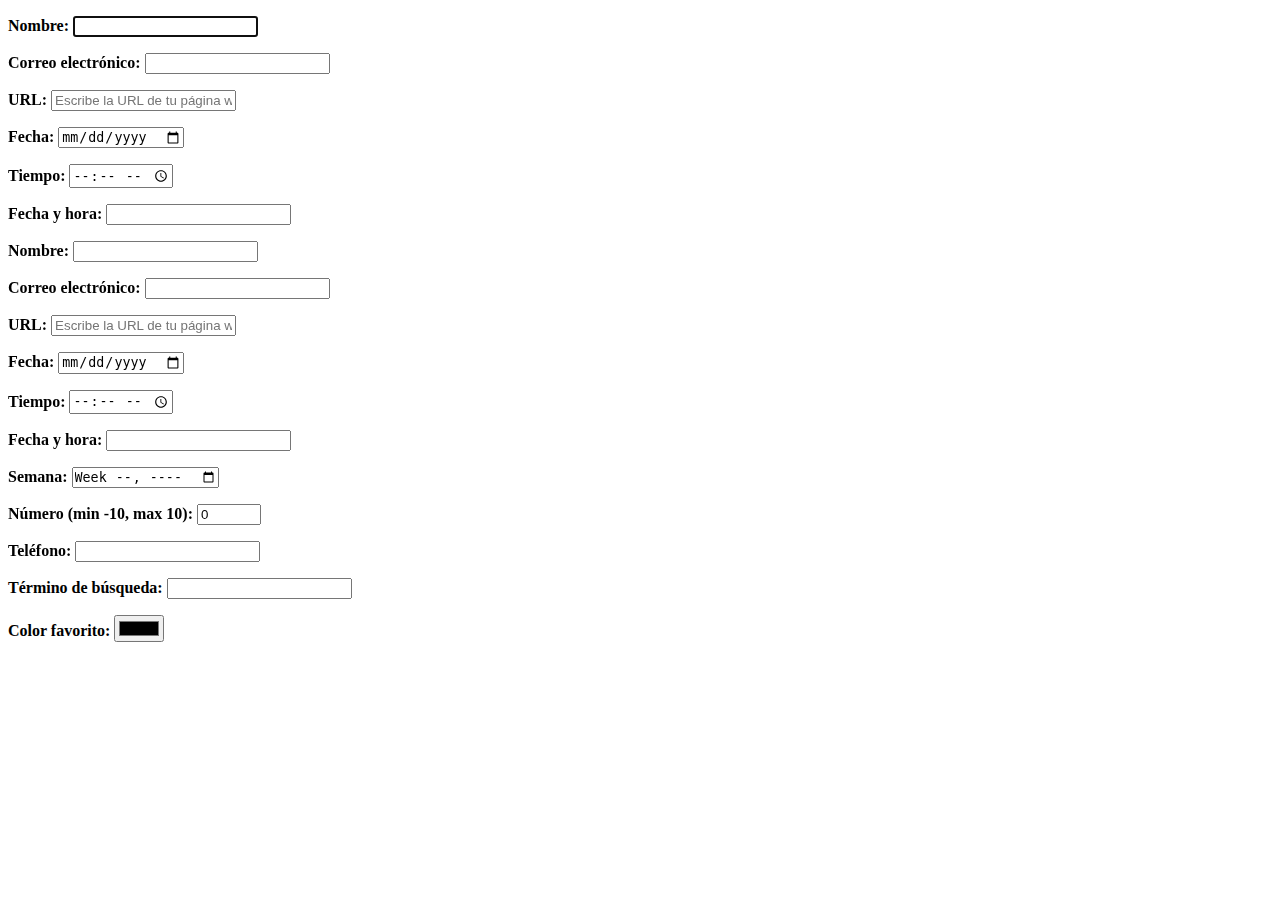
==== formulario3.html @ acc150ff "Add files via upload" ====
<!DOCTYPE html>
<html lang="en">
<head>
 
    <meta charset="UTF-8">
    <meta http-equiv="X-UA-Compatible" content="IE=edge">
    <meta name="viewport" content="width=device-width, initial-scale=1.0">
    <script>
        function limpia() {
          alert("carga el contenido nuevo");
          
        }
        
      </script>
    <title>Document</title>
</head>
<body >  
<p>
  <b>
    Nombre: <input type="text" name="name_control" autofocus required />
    <b/>
    </p>
    
    <p>
    Correo electrónico: <input type="email" name="email_control" required />
    </p>
    
    <p>
    URL: <input type="url" name="url_control" placeholder="Escribe la URL de tu página web personal" />
    </p>
    
    <p>
    Fecha: <input type="date" name="date_control" />
    </p>
    
    <p>
    Tiempo: <input type="time" name="time_control" />
    </p>
    
    <p>
    Fecha y hora: <input type="datetime" name="datetime_control" />
    </p>
Nombre: <input type="text" name="name_control" autofocus required />
</p>

<p>
Correo electrónico: <input type="email" name="email_control" required />
</p>

<p>
URL: <input type="url" name="url_control" placeholder="Escribe la URL de tu página web personal" />
</p>

<p>
Fecha: <input type="date" name="date_control" />
</p>

<p>
Tiempo: <input type="time" name="time_control" />
</p>

<p>
Fecha y hora: <input type="datetime" name="datetime_control" />
</p>
    
    <p>
    Semana: <input type="week" name="week_control" />
    </p>
    
    <p>
    Número (min -10, max 10): <input type="number" name="number_control" min="-10" max="10" value="0" />
    </p>
    
    <p>
    Teléfono: <input type="tel" name="tel_control" />
    </p>
    
    <p>
    Término de búsqueda: <input type="search" name="search_control" />
    </p>
    
    <p>
    Color favorito: <input type="color" name="color_control" />
    </p>
    
    
  </form>
</body>
</html>
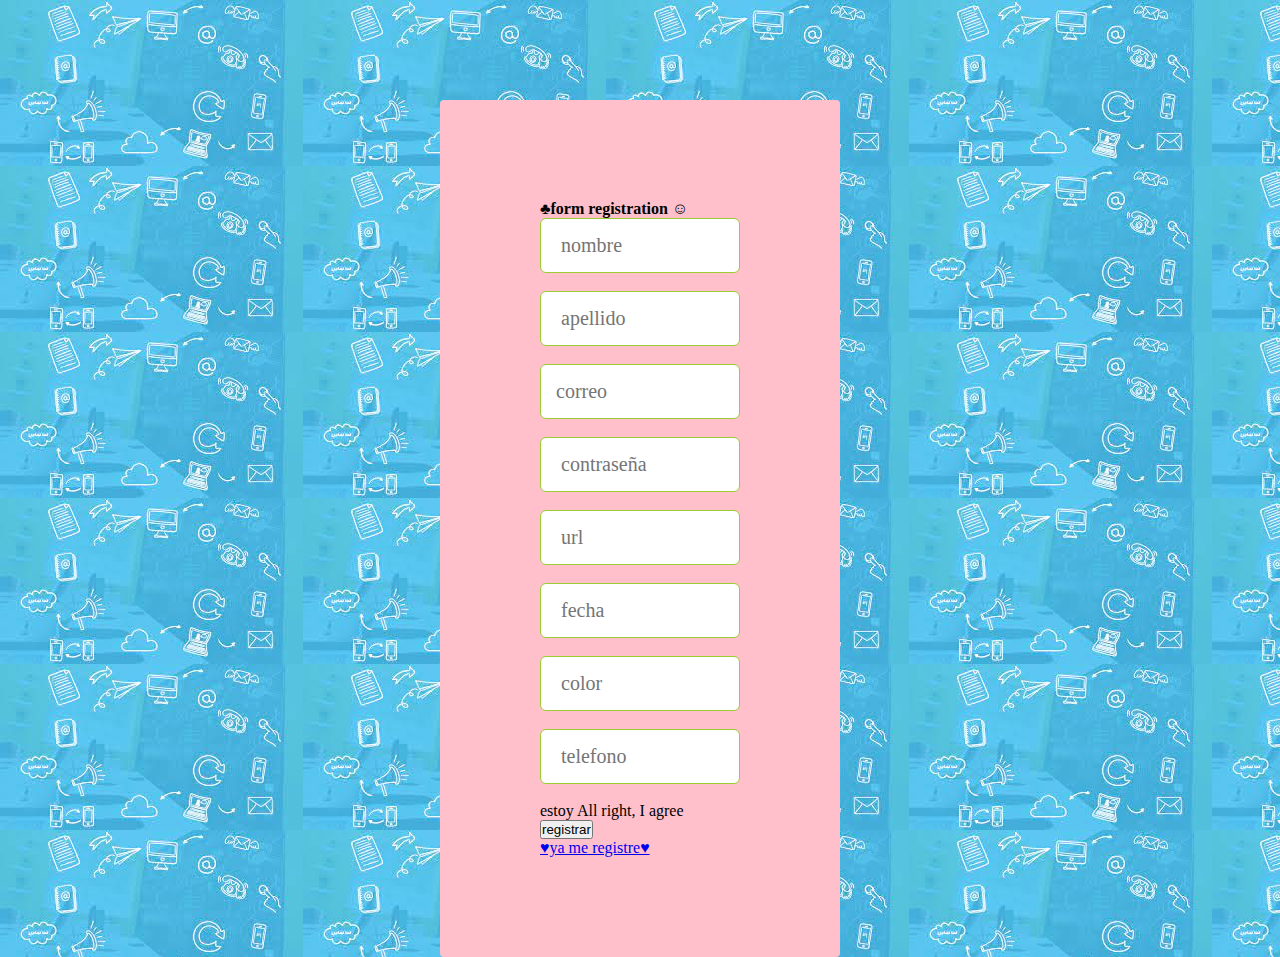
==== commit 65ae48b9: "Add files via upload" ====
--- a/formulario3.html
+++ b/formulario3.html
@@ -1,7 +1,6 @@
 <!DOCTYPE html>
 <html lang="en">
 <head>
- 
     <meta charset="UTF-8">
     <meta http-equiv="X-UA-Compatible" content="IE=edge">
     <meta name="viewport" content="width=device-width, initial-scale=1.0">
@@ -10,80 +9,27 @@
           alert("carga el contenido nuevo");
           
         }
-        
       </script>
-    <title>Document</title>
+      <link rel="stylesheet" href="estilo.css">
+    <title>formulario de registro</title>
 </head>
-<body >  
-<p>
-  <b>
-    Nombre: <input type="text" name="name_control" autofocus required />
-    <b/>
-    </p>
-    
-    <p>
-    Correo electrónico: <input type="email" name="email_control" required />
-    </p>
-    
-    <p>
-    URL: <input type="url" name="url_control" placeholder="Escribe la URL de tu página web personal" />
-    </p>
-    
-    <p>
-    Fecha: <input type="date" name="date_control" />
-    </p>
-    
-    <p>
-    Tiempo: <input type="time" name="time_control" />
-    </p>
-    
-    <p>
-    Fecha y hora: <input type="datetime" name="datetime_control" />
-    </p>
-Nombre: <input type="text" name="name_control" autofocus required />
-</p>
+<body >
+ 
+   <section class="form-registrar">
+    <h4>♣form registration ☺</h4>
+    <input class="controls" taype="text" name="nombre" placeholder=" nombre">
+    <input  class="controls" taype="text" name="apellido" placeholder=" apellido">
+    <input   class="controls"taype="email" name="correo" placeholder="correo">
+    <input   class="controls"taype="password" name="contraseña" placeholder=" contraseña">
+    <input   class="controls"taype="url" name="url" placeholder=" url">
+    <input   class="controls"taype="date" name="fecha" placeholder=" fecha">
+    <input   class="controls"taype="color" name="color" placeholder=" color">
+    <input   class="controls"taype="tel" name="telefono" placeholder=" telefono">
+    <p>estoy All right, <a href="#" ></a>I agree </p>
+    <input  class="botons"type="submit" value="registrar">
+    <p> <a href="#">♥ya me registre♥</a></p>
+   </section>
 
-<p>
-Correo electrónico: <input type="email" name="email_control" required />
-</p>
-
-<p>
-URL: <input type="url" name="url_control" placeholder="Escribe la URL de tu página web personal" />
-</p>
-
-<p>
-Fecha: <input type="date" name="date_control" />
-</p>
-
-<p>
-Tiempo: <input type="time" name="time_control" />
-</p>
-
-<p>
-Fecha y hora: <input type="datetime" name="datetime_control" />
-</p>
-    
-    <p>
-    Semana: <input type="week" name="week_control" />
-    </p>
-    
-    <p>
-    Número (min -10, max 10): <input type="number" name="number_control" min="-10" max="10" value="0" />
-    </p>
-    
-    <p>
-    Teléfono: <input type="tel" name="tel_control" />
-    </p>
-    
-    <p>
-    Término de búsqueda: <input type="search" name="search_control" />
-    </p>
-    
-    <p>
-    Color favorito: <input type="color" name="color_control" />
-    </p>
-    
-    
   </form>
 </body>
 </html>--- a/estilo.css
+++ b/estilo.css
@@ -0,0 +1,58 @@
+*{
+    margin: 0;
+    padding: 0;
+    box-sizing: border-box;
+}
+body{
+    background-image: url("fondo\ de\ formulario.jpg");
+}
+.form-registrar{
+    width: 400px;
+    background: pink;
+    padding: 100px;
+  margin: auto;
+  margin-top: 100px ;
+  border-radius: 4px;
+  font-family: algerian;
+  color:black;
+}
+.form-register h4{
+    font-size: 30px;
+    margin-bottom: 23px;
+}
+.controls{
+width: 100%;
+background:white;
+padding: 15px;
+border-radius:6px ;
+margin-bottom: 18px;
+border: 1px solid yellowgreen;
+font-family:cambria ;
+font-size:20px ;
+}
+
+.form-register p {
+    height: 40px;
+    text-align: center;
+    font-size: 20px;
+}
+.form-register a {
+    color:white;
+    text-decoration:underline;
+}
+
+.form-register a:hover{
+    color: pink;
+    text-decoration:underline ;
+
+}
+.form-register.botons{
+width: 100%;
+background:yellow ;
+border: none;
+padding: 12px;
+color:white;
+margin: 16px 0;
+font-size: 16px;
+}
+
